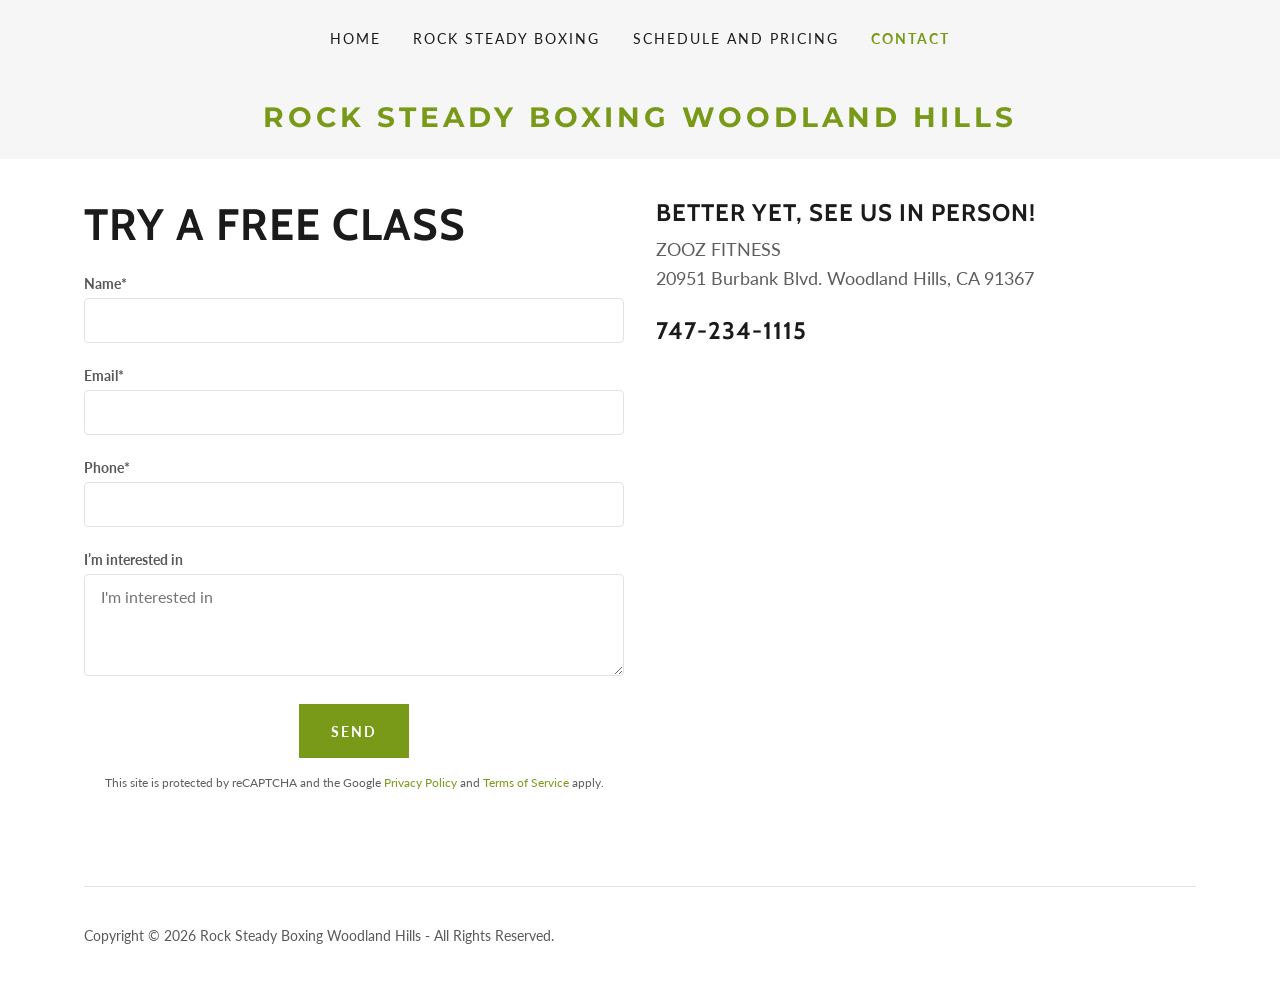
==== contact/index.html @ 60ad80e8 "Add Rock Steady Boxing, Schedule and Pricing, and Contact pages Builds out the remaining three pages" ====
<!DOCTYPE html>
<html lang="en-US">
<head>
<meta charset="utf-8">
<meta name="viewport" content="width=device-width, initial-scale=1">
<title>Contact Rock Steady Boxing Woodland Hills</title>
<meta name="description" content="Join our boxing classes at Rock Steady Boxing Woodland Hills for a special Parkinson&rsquo;s Boxing Program. Contact us today to get started with your 1 week trial.">
<meta name="author" content="Rock Steady Boxing Woodland Hills">
<link rel="canonical" href="https://rocksteadyboxingwoodlandhills.com/contact">
<meta name="theme-color" content="#799a19">

<meta property="og:url" content="https://rocksteadyboxingwoodlandhills.com/contact">
<meta property="og:site_name" content="Rock Steady Boxing Woodland Hills">
<meta property="og:title" content="Rock Steady Boxing Woodland Hills">
<meta property="og:description" content="Join our boxing classes at Rock Steady Boxing Woodland Hills for a special Parkinson&rsquo;s Boxing Program. Contact us today to get started with your 1 week trial.">
<meta property="og:type" content="website">
<meta property="og:image" content="/assets/img/hero.jpg">
<meta property="og:locale" content="en_US">
<meta name="twitter:card" content="summary">
<meta name="twitter:title" content="Rock Steady Boxing Woodland Hills">
<meta name="twitter:description" content="Join our boxing classes at Rock Steady Boxing Woodland Hills for a special Parkinson&rsquo;s Boxing Program. Contact us today to get started with your 1 week trial.">
<meta name="twitter:image" content="/assets/img/hero.jpg">

<link rel="preconnect" href="https://fonts.googleapis.com">
<link rel="preconnect" href="https://fonts.gstatic.com" crossorigin>
<link href="https://fonts.googleapis.com/css2?family=Cabin:wght@400;700&family=Lato:ital,wght@0,100;0,300;0,400;0,700;0,900;1,400;1,700&family=Montserrat:wght@600;700&display=swap" rel="stylesheet">
<link rel="stylesheet" href="/assets/css/style.css">
</head>
<body>

<header class="site-header">
  <div class="topbar">
    <div class="container topbar-inner">
      <button type="button" class="hamburger-btn" data-nav-open aria-haspopup="true" aria-expanded="false" aria-label="Open site navigation">
        <svg viewBox="0 0 24 24" fill="currentColor" aria-hidden="true"><path d="M19.248 7.5H4.752A.751.751 0 0 1 4 6.75c0-.414.337-.75.752-.75h14.496a.75.75 0 1 1 0 1.5m0 5.423H4.752a.75.75 0 0 1 0-1.5h14.496a.75.75 0 1 1 0 1.5m0 5.423H4.752a.75.75 0 1 1 0-1.5h14.496a.75.75 0 1 1 0 1.5"/></svg>
      </button>

      <nav class="primary-nav" aria-label="Primary">
        <ul class="primary-nav__list">
          <li class="primary-nav__item"><a class="primary-nav__link" href="/">Home</a></li>
          <li class="primary-nav__item"><a class="primary-nav__link" href="/rock-steady-boxing">Rock Steady Boxing</a></li>
          <li class="primary-nav__item"><a class="primary-nav__link" href="/schedule-and-pricing">Schedule and Pricing</a></li>
          <li class="primary-nav__item"><a class="primary-nav__link is-active" href="/contact">Contact</a></li>
        </ul>
      </nav>
    </div>
  </div>

  <div class="logo-row">
    <a href="/" title="Rock Steady Boxing Woodland Hills">
      <p class="logo-text">Rock Steady Boxing Woodland Hills</p>
    </a>
  </div>
</header>

<div class="nav-scrim" data-nav-scrim></div>
<div class="nav-drawer" data-nav-drawer role="navigation" aria-label="Mobile">
  <button type="button" class="nav-drawer__close" data-nav-close aria-label="Close site navigation">
    <svg viewBox="0 0 24 24" fill="currentColor" aria-hidden="true"><path d="M19.219 5.22a.75.75 0 0 0-1.061 0l-5.939 5.939-5.939-5.94a.75.75 0 1 0-1.061 1.062l5.939 5.939-5.939 5.939a.752.752 0 0 0 0 1.06.752.752 0 0 0 1.061 0l5.939-5.938 5.939 5.939a.75.75 0 1 0 1.061-1.061l-5.939-5.94 5.939-5.938a.75.75 0 0 0 0-1.061"/></svg>
  </button>
  <ul class="nav-drawer__list">
    <li class="nav-drawer__item"><a class="nav-drawer__link" href="/">Home</a></li>
    <li class="nav-drawer__item"><a class="nav-drawer__link" href="/rock-steady-boxing">Rock Steady Boxing</a></li>
    <li class="nav-drawer__item"><a class="nav-drawer__link" href="/schedule-and-pricing">Schedule and Pricing</a></li>
    <li class="nav-drawer__item"><a class="nav-drawer__link is-active" href="/contact">Contact</a></li>
  </ul>
</div>

<main>
  <section class="section">
    <div class="container">
      <div class="media-row">
        <div class="media-row__text">
          <h1 class="h2" style="text-align:left">Try a Free Class</h1>

          <form name="contact" method="POST" data-netlify="true" netlify-honeypot="bot-field" class="contact-form" style="margin-top:24px">
            <input type="hidden" name="form-name" value="contact">
            <p class="visually-hidden"><label>Don&rsquo;t fill this out if you&rsquo;re human: <input name="bot-field"></label></p>

            <div class="form-field">
              <label for="c-name">Name*</label>
              <input type="text" id="c-name" name="name" required>
            </div>
            <div class="form-field">
              <label for="c-email">Email*</label>
              <input type="email" id="c-email" name="email" required>
            </div>
            <div class="form-field">
              <label for="c-phone">Phone*</label>
              <input type="tel" id="c-phone" name="phone" required>
            </div>
            <div class="form-field">
              <label for="c-message">I&rsquo;m interested in</label>
              <textarea id="c-message" name="message" rows="4" placeholder="I'm interested in"></textarea>
            </div>

            <div class="text-center" style="margin-top:8px">
              <button type="submit" class="btn btn--square">Send</button>
            </div>

            <p class="form-disclaimer">This site is protected by reCAPTCHA and the Google <a href="https://policies.google.com/privacy" target="_blank" rel="noopener">Privacy Policy</a> and <a href="https://policies.google.com/terms" target="_blank" rel="noopener">Terms of Service</a> apply.</p>
          </form>
        </div>

        <div class="media-row__text">
          <h4 class="h2" style="text-align:left;font-size:24px">Better yet, see us in person!</h4>
          <div class="prose" style="margin-top:8px">
            <p>ZOOZ FITNESS<br>20951 Burbank Blvd. Woodland Hills, CA 91367</p>
          </div>
          <h4 class="h2" style="text-align:left;font-size:24px;margin-top:24px"><a href="tel:747-234-1115" style="color:inherit">747-234-1115</a></h4>
        </div>
      </div>
    </div>
  </section>
</main>

<footer class="site-footer">
  <div class="container">
    <hr>
    <div class="footer-row">
      <p class="footer-copyright">Copyright &copy; 2026 Rock Steady Boxing Woodland Hills - All Rights Reserved.</p>
    </div>
  </div>
</footer>

<script src="/assets/js/nav.js"></script>
</body>
</html>
---- assets/css/style.css ----
/* ==========================================================================
   Rock Steady Boxing Woodland Hills — site stylesheet
   Design tokens reconstructed from the previous GoDaddy Website Builder site.
   ========================================================================== */

:root {
  --color-text: #1b1b1b;
  --color-text-muted: #595959;
  --color-text-muted-2: #5e5e5e;
  --color-green: #799a19;
  --color-green-hover: #90b620;
  --color-green-active: #587110;
  --color-green-dark: #648014;
  --color-green-dark-active: #283504;
  --color-bg: #ffffff;
  --color-bg-alt: #f6f6f6;
  --color-border: #e2e2e2;
  --color-drawer-bg: #161616;
  --color-drawer-text: #f7f7f7;
  --color-drawer-text-muted: #a4a4a4;
  --color-drawer-border: rgba(76, 76, 76, 0.5);

  --font-body: 'Lato', arial, sans-serif;
  --font-heading: 'Cabin', arial, sans-serif;
  --font-logo: 'Montserrat', sans-serif;

  --container-max: 1280px;
}

*,
*::before,
*::after {
  box-sizing: border-box;
}

html {
  -webkit-text-size-adjust: 100%;
  text-size-adjust: 100%;
}

body {
  margin: 0;
  font-family: var(--font-body);
  font-size: 16px;
  color: var(--color-text);
  background-color: var(--color-bg);
  -webkit-font-smoothing: antialiased;
}

img {
  max-width: 100%;
  display: block;
}

a {
  color: inherit;
  text-decoration: none;
}

ul {
  margin: 0;
  padding: 0;
  list-style: none;
}

hr {
  border: 0;
  border-bottom: 1px solid var(--color-border);
  margin: 0;
}

.container {
  width: 100%;
  max-width: var(--container-max);
  margin-left: auto;
  margin-right: auto;
  padding-left: 24px;
  padding-right: 24px;
}

@media (min-width: 1024px) {
  .container { max-width: 984px; }
}
@media (min-width: 1280px) {
  .container { max-width: 1160px; }
}
@media (min-width: 1536px) {
  .container { max-width: 1280px; }
}

.section {
  padding-top: 32px;
  padding-bottom: 32px;
}
@media (min-width: 768px) {
  .section {
    padding-top: 40px;
    padding-bottom: 40px;
  }
}

.section--band {
  background-color: var(--color-green);
}
.section--band h1,
.section--band h2 {
  color: #000;
}

.visually-hidden {
  position: absolute;
  width: 1px;
  height: 1px;
  overflow: hidden;
  clip: rect(0 0 0 0);
  white-space: nowrap;
}

/* ------------------------- Header / Nav ------------------------- */

.site-header {
  background-color: var(--color-bg-alt);
}

.topbar {
  padding-top: 24px;
  padding-bottom: 24px;
}

.topbar-inner {
  display: flex;
  align-items: center;
  justify-content: flex-start;
}

.hamburger-btn {
  display: inline-flex;
  align-items: center;
  justify-content: center;
  background: none;
  border: 0;
  padding: 6px;
  cursor: pointer;
  color: var(--color-text);
}
.hamburger-btn svg { width: 32px; height: 32px; }

@media (min-width: 1024px) {
  .hamburger-btn { display: none; }
}

.primary-nav {
  display: none;
}
@media (min-width: 1024px) {
  .primary-nav {
    display: flex;
    justify-content: center;
    width: 100%;
  }
}

.primary-nav__list {
  display: flex;
  flex-wrap: wrap;
  align-items: center;
  justify-content: center;
}

.primary-nav__item + .primary-nav__item {
  margin-left: 32px;
}

.primary-nav__link {
  display: block;
  font-family: var(--font-body);
  font-size: 14px;
  font-weight: 400;
  letter-spacing: 0.143em;
  text-transform: uppercase;
  color: var(--color-text);
  padding: 6px 0;
  transition: color 0.2s ease-in-out;
}
.primary-nav__link:hover { color: var(--color-green-hover); }
.primary-nav__link:active { color: var(--color-green); }

.primary-nav__link.is-active {
  color: var(--color-green);
  font-weight: 700;
}
.primary-nav__link.is-active:hover { color: var(--color-green-dark); }

.logo-row {
  text-align: center;
  padding-top: 24px;
  padding-bottom: 24px;
}

.logo-text {
  margin: 0;
  display: inline-block;
  font-family: var(--font-logo);
  font-weight: 700;
  text-transform: uppercase;
  letter-spacing: 4px;
  line-height: 1.2;
  color: var(--color-green);
  font-size: 22px;
}
@media (min-width: 768px) { .logo-text { font-size: 24px; } }
@media (min-width: 1024px) { .logo-text { font-size: 26px; } }
@media (min-width: 1280px) { .logo-text { font-size: 28px; } }

.hero-figure {
  margin: 0;
  width: 100%;
  max-height: 500px;
  overflow: hidden;
}

.hero-figure img {
  width: 100%;
  height: 100%;
  object-fit: cover;
  aspect-ratio: 0.9055690072639224 / 1;
  max-height: 500px;
}

/* ---------------------- Mobile nav drawer ---------------------- */

.nav-drawer {
  position: fixed;
  top: 0;
  left: 0;
  height: 100%;
  width: 100%;
  max-width: 360px;
  background-color: var(--color-drawer-bg);
  color: var(--color-drawer-text);
  transform: translateX(-100%);
  transition: transform 0.3s ease-in-out;
  z-index: 10002;
  overflow-y: auto;
  padding: 24px;
}
.nav-drawer.is-open {
  transform: translateX(0);
}

.nav-drawer__close {
  background: none;
  border: 0;
  color: var(--color-drawer-text);
  cursor: pointer;
  padding: 0;
  margin-bottom: 24px;
}
.nav-drawer__close svg { width: 32px; height: 32px; }

.nav-drawer__list {
  border-top: 1px solid var(--color-drawer-border);
}

.nav-drawer__item {
  border-bottom: 1px solid var(--color-drawer-border);
}

.nav-drawer__link {
  display: block;
  padding: 16px 0;
  font-size: 18px;
  letter-spacing: 0.143em;
  text-transform: uppercase;
  color: var(--color-drawer-text);
}
.nav-drawer__link.is-active {
  color: var(--color-green);
  font-weight: 700;
}

.nav-scrim {
  position: fixed;
  inset: 0;
  background: rgba(0, 0, 0, 0.5);
  z-index: 10001;
  opacity: 0;
  pointer-events: none;
  transition: opacity 0.3s ease-in-out;
}
.nav-scrim.is-open {
  opacity: 1;
  pointer-events: auto;
}

body.nav-open {
  overflow: hidden;
}

/* ------------------------------ Headings ------------------------------ */

h1, .h1 {
  font-family: var(--font-body);
  font-weight: 400;
  line-height: 1.125;
  color: var(--color-text);
  margin: 0;
  font-size: 32px;
}
@media (min-width: 768px) { h1, .h1 { font-size: 38px; } }
@media (min-width: 1280px) { h1, .h1 { font-size: 44px; } }
@media (min-width: 1536px) { h1, .h1 { font-size: 48px; } }

h2, .h2 {
  font-family: var(--font-heading);
  font-weight: 700;
  text-transform: uppercase;
  letter-spacing: 1px;
  line-height: 1.2;
  color: var(--color-text);
  margin: 0;
  font-size: 32px;
}
@media (min-width: 768px) { h2, .h2 { font-size: 38px; } }
@media (min-width: 1280px) { h2, .h2 { font-size: 44px; } }
@media (min-width: 1536px) { h2, .h2 { font-size: 48px; } }

/* ------------------------------ Banners ------------------------------ */

.banner {
  text-align: center;
}
.banner .container {
  display: flex;
  flex-direction: column;
  align-items: center;
  gap: 24px;
}

/* ------------------------------- Buttons ------------------------------- */

.btn {
  display: inline-flex;
  align-items: center;
  justify-content: center;
  min-height: 56px;
  padding: 8px 32px;
  font-family: var(--font-body);
  font-size: 14px;
  font-weight: 700;
  letter-spacing: 0.143em;
  text-transform: uppercase;
  color: #fff;
  background-color: var(--color-green);
  border: 1px solid #fff;
  cursor: pointer;
  transition: background-color 0.3s ease-in-out;
}
.btn:hover { background-color: var(--color-green-hover); color: #fff; }
.btn:active { background-color: var(--color-green-active); color: #fff; }

.btn--square { border-radius: 0; }
.btn--round { border-radius: 4px; }

/* ------------------------------ Video ------------------------------ */

.video-wrap {
  position: relative;
  width: 100%;
  padding-bottom: 56.25%;
  height: 0;
  overflow: hidden;
  border-radius: 4px;
}
.video-wrap iframe {
  position: absolute;
  top: 0;
  left: 0;
  width: 100%;
  height: 100%;
  border: 0;
}

/* ------------------------------ Footer ------------------------------ */

.site-footer {
  padding-top: 56px;
  padding-bottom: 56px;
}

.site-footer .container > hr {
  margin-bottom: 40px;
}

.footer-row {
  display: flex;
  flex-direction: column;
  align-items: center;
  gap: 8px;
  text-align: center;
}
@media (min-width: 1024px) {
  .footer-row {
    flex-direction: row;
    justify-content: space-between;
    text-align: left;
  }
}

.footer-copyright {
  font-size: 14px;
  color: var(--color-text-muted);
  margin: 0;
}

.footer-links {
  display: flex;
  gap: 16px;
  font-size: 14px;
}
.footer-links a:hover { color: var(--color-green-hover); }

/* ------------------------------ Page content ------------------------------ */

.subhead {
  font-family: var(--font-body);
  font-weight: 400;
  line-height: 1.3;
  color: var(--color-text);
  margin: 0 0 16px;
  font-size: 24px;
}
@media (min-width: 768px) { .subhead { font-size: 26px; } }
@media (min-width: 1536px) { .subhead { font-size: 28px; } }

.eyebrow {
  text-align: center;
  margin: 0 0 40px;
}
.eyebrow__text {
  display: inline-block;
  font-family: var(--font-heading);
  font-weight: 700;
  text-transform: uppercase;
  letter-spacing: 1px;
  font-size: 22px;
  color: var(--color-text);
}
@media (min-width: 1536px) { .eyebrow__text { font-size: 24px; } }
.eyebrow hr {
  width: 64px;
  margin: 16px auto 0;
  border-bottom: 1px solid #777;
}

.prose {
  max-width: 720px;
  margin: 0 auto;
  color: var(--color-text-muted-2);
  font-size: 18px;
  line-height: 1.6;
  text-align: left;
}
.prose p { margin: 0 0 16px; }
.prose p:last-child { margin-bottom: 0; }
.prose ul {
  margin: 0 0 16px;
  padding-left: 24px;
  list-style: disc;
}
.prose ul li { margin-bottom: 6px; }
.prose strong { color: var(--color-text); }

.bold-line {
  display: block;
  color: var(--color-text);
  margin-bottom: 4px;
}

blockquote.prose-quote {
  margin: 0 0 16px;
  padding-left: 16px;
  border-left: 3px solid var(--color-green);
  color: var(--color-text);
}

.media-row {
  display: flex;
  flex-direction: column;
  gap: 32px;
  align-items: center;
}
@media (min-width: 1024px) {
  .media-row {
    flex-direction: row;
    align-items: flex-start;
  }
  .media-row > * { flex: 1 1 50%; min-width: 0; }
}

.media-row__image img {
  width: 100%;
  border-radius: 4px;
}

.info-grid {
  display: grid;
  gap: 32px;
  grid-template-columns: 1fr;
  max-width: 900px;
  margin: 0 auto;
}
@media (min-width: 768px) {
  .info-grid { grid-template-columns: repeat(2, 1fr); }
}
@media (min-width: 1024px) {
  .info-grid { grid-template-columns: repeat(3, 1fr); }
}
.info-grid__item h3 {
  font-family: var(--font-body);
  font-weight: 700;
  font-size: 20px;
  color: var(--color-text);
  margin: 0 0 8px;
}
.info-grid__item p {
  color: var(--color-text-muted-2);
  font-size: 16px;
  line-height: 1.6;
  margin: 0;
}

.faq-list {
  max-width: 720px;
  margin: 0 auto;
}
.faq-item {
  border-bottom: 1px solid var(--color-border);
  padding: 16px 0;
}
.faq-item summary {
  cursor: pointer;
  font-weight: 700;
  font-size: 18px;
  color: var(--color-text);
  list-style: none;
}
.faq-item summary::-webkit-details-marker { display: none; }
.faq-item summary::after {
  content: "+";
  float: right;
  font-weight: 400;
  color: var(--color-green);
}
.faq-item[open] summary::after { content: "\2212"; }
.faq-item p {
  margin: 12px 0 0;
  color: var(--color-text-muted-2);
  font-size: 16px;
  line-height: 1.6;
}

/* ------------------------------ Forms ------------------------------ */

.contact-form { text-align: left; }

.form-field {
  margin-bottom: 24px;
}
.form-field label {
  display: block;
  font-size: 14px;
  font-weight: 700;
  color: var(--color-text-muted);
  margin-bottom: 6px;
}
.form-field input,
.form-field textarea {
  width: 100%;
  border: 1px solid var(--color-border);
  border-radius: 4px;
  padding: 12px 16px;
  font-family: var(--font-body);
  font-size: 16px;
  color: var(--color-text);
  background: #fff;
}
.form-field input:focus,
.form-field textarea:focus {
  outline: none;
  border-color: var(--color-green);
}
.form-field textarea { resize: vertical; }

.form-disclaimer {
  margin: 16px 0 0;
  font-size: 12px;
  color: var(--color-text-muted-2);
  text-align: center;
}
.form-disclaimer a { color: var(--color-green); }
.form-disclaimer a:hover { color: var(--color-green-hover); }

/* ------------------------------ Utility ------------------------------ */

.text-center { text-align: center; }
.stack { display: flex; flex-direction: column; align-items: center; gap: 24px; }
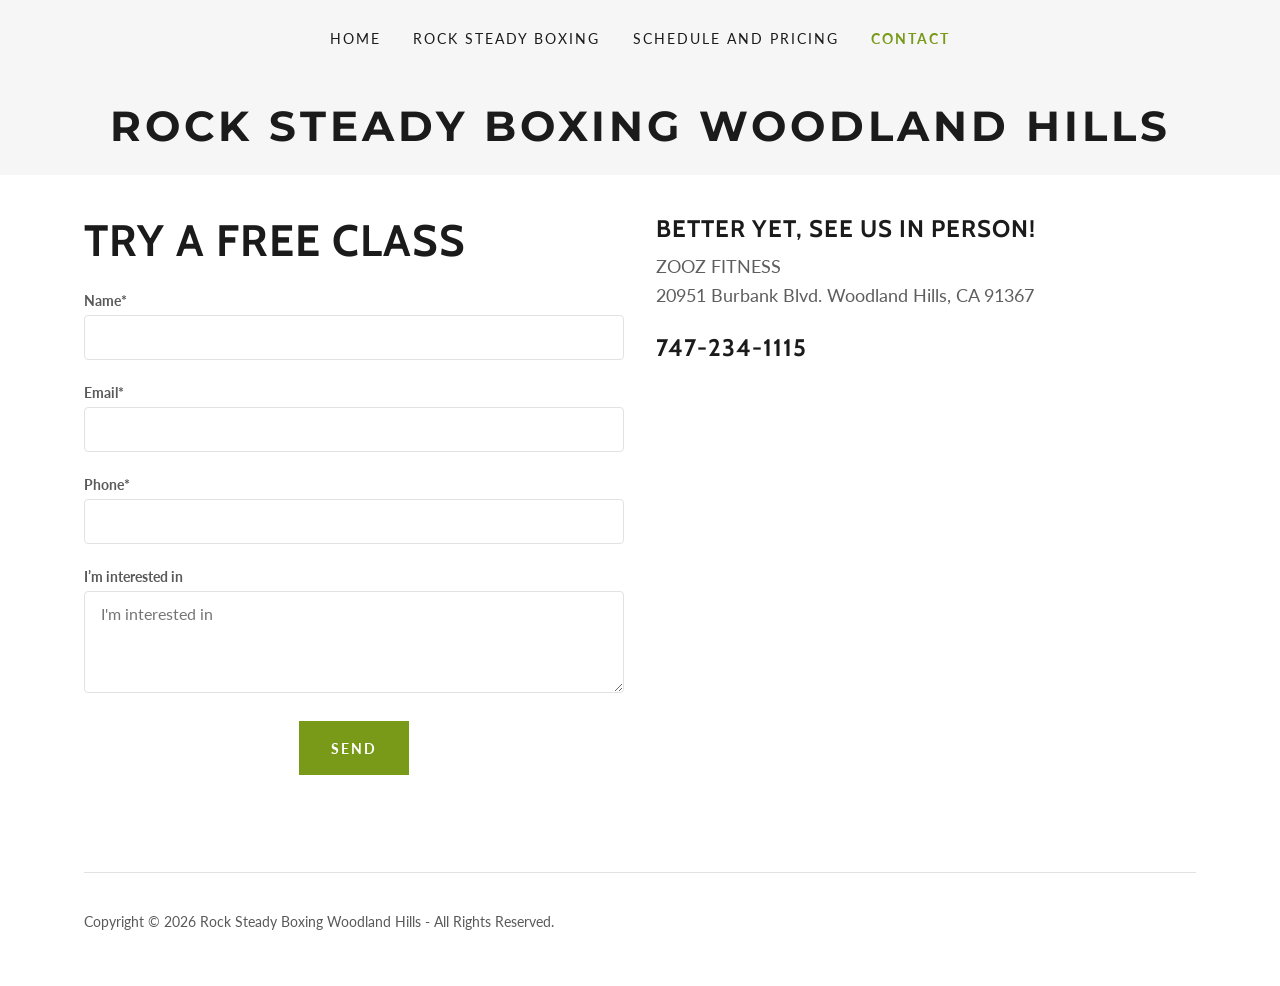
==== commit f352d5c9: "Remove inaccurate reCAPTCHA notice, add site icons and search-engine files - Drop the reCAPTCHA disc" ====
--- a/contact/index.html
+++ b/contact/index.html
@@ -24,6 +24,9 @@
 <link rel="preconnect" href="https://fonts.googleapis.com">
 <link rel="preconnect" href="https://fonts.gstatic.com" crossorigin>
 <link href="https://fonts.googleapis.com/css2?family=Cabin:wght@400;700&family=Lato:ital,wght@0,100;0,300;0,400;0,700;0,900;1,400;1,700&family=Montserrat:wght@600;700&display=swap" rel="stylesheet">
+<link rel="icon" href="/favicon.ico" sizes="any">
+<link rel="icon" href="/favicon.svg" type="image/svg+xml">
+<link rel="apple-touch-icon" href="/apple-touch-icon.png">
 <link rel="stylesheet" href="/assets/css/style.css">
 </head>
 <body>
@@ -73,7 +76,7 @@
         <div class="media-row__text">
           <h1 class="h2" style="text-align:left">Try a Free Class</h1>
 
-          <form name="contact" method="POST" data-netlify="true" netlify-honeypot="bot-field" class="contact-form" style="margin-top:24px">
+          <form name="contact" method="POST" action="/thank-you/" data-netlify="true" netlify-honeypot="bot-field" class="contact-form" style="margin-top:24px">
             <input type="hidden" name="form-name" value="contact">
             <p class="visually-hidden"><label>Don&rsquo;t fill this out if you&rsquo;re human: <input name="bot-field"></label></p>
 
@@ -98,7 +101,6 @@
               <button type="submit" class="btn btn--square">Send</button>
             </div>
 
-            <p class="form-disclaimer">This site is protected by reCAPTCHA and the Google <a href="https://policies.google.com/privacy" target="_blank" rel="noopener">Privacy Policy</a> and <a href="https://policies.google.com/terms" target="_blank" rel="noopener">Terms of Service</a> apply.</p>
           </form>
         </div>
 
--- a/assets/css/style.css
+++ b/assets/css/style.css
@@ -99,13 +99,7 @@
   }
 }
 
-.section--band {
-  background-color: var(--color-green);
-}
-.section--band h1,
-.section--band h2 {
-  color: #000;
-}
+/* Headline sections sit on the page background — the green is the button only. */
 
 .visually-hidden {
   position: absolute;
@@ -205,26 +199,28 @@
   text-transform: uppercase;
   letter-spacing: 4px;
   line-height: 1.2;
-  color: var(--color-green);
-  font-size: 22px;
-}
-@media (min-width: 768px) { .logo-text { font-size: 24px; } }
-@media (min-width: 1024px) { .logo-text { font-size: 26px; } }
-@media (min-width: 1280px) { .logo-text { font-size: 28px; } }
-
+  color: var(--color-text);
+  font-size: 36px;
+}
+@media (min-width: 768px) { .logo-text { font-size: 39px; } }
+@media (min-width: 1280px) { .logo-text { font-size: 42px; } }
+@media (min-width: 1536px) { .logo-text { font-size: 47px; } }
+
+/* Hero flyer: centered, natural aspect ratio, capped height (matches the
+   original site, where the graphic ends just below "FIRST CLASS FREE"). */
 .hero-figure {
-  margin: 0;
-  width: 100%;
+  margin: 24px auto;
+  text-align: center;
+  width: 100%;
+}
+
+.hero-figure img {
+  display: inline-block;
+  width: auto;
+  max-width: 100%;
+  height: auto;
   max-height: 500px;
-  overflow: hidden;
-}
-
-.hero-figure img {
-  width: 100%;
-  height: 100%;
-  object-fit: cover;
-  aspect-ratio: 0.9055690072639224 / 1;
-  max-height: 500px;
+  margin: 0 auto;
 }
 
 /* ---------------------- Mobile nav drawer ---------------------- */
@@ -334,7 +330,22 @@
   display: flex;
   flex-direction: column;
   align-items: center;
+  justify-content: center;
   gap: 24px;
+}
+/* A heading paired with a CTA sits side by side on desktop, as on the
+   original site; a heading on its own stays centered. */
+@media (min-width: 1024px) {
+  .banner .container {
+    flex-direction: row;
+    gap: 32px;
+  }
+  .banner .container > *:not(:only-child) {
+    text-align: left;
+  }
+  .banner .container > .btn:not(:only-child) {
+    flex-shrink: 0;
+  }
 }
 
 /* ------------------------------- Buttons ------------------------------- */
@@ -560,6 +571,20 @@
   line-height: 1.6;
 }
 
+/* Coach portrait in the "Meet Coach Dean" section. Landscape photo, capped
+   so it reads as a portrait beside the bio rather than a hero band. */
+.coach-photo {
+  margin: 0 auto;
+  max-width: 460px;
+  width: 100%;
+}
+.coach-photo img {
+  width: 100%;
+  height: auto;
+  border-radius: 4px;
+  display: block;
+}
+
 /* ------------------------------ Forms ------------------------------ */
 
 .contact-form { text-align: left; }
@@ -592,14 +617,6 @@
 }
 .form-field textarea { resize: vertical; }
 
-.form-disclaimer {
-  margin: 16px 0 0;
-  font-size: 12px;
-  color: var(--color-text-muted-2);
-  text-align: center;
-}
-.form-disclaimer a { color: var(--color-green); }
-.form-disclaimer a:hover { color: var(--color-green-hover); }
 
 /* ------------------------------ Utility ------------------------------ */
 
